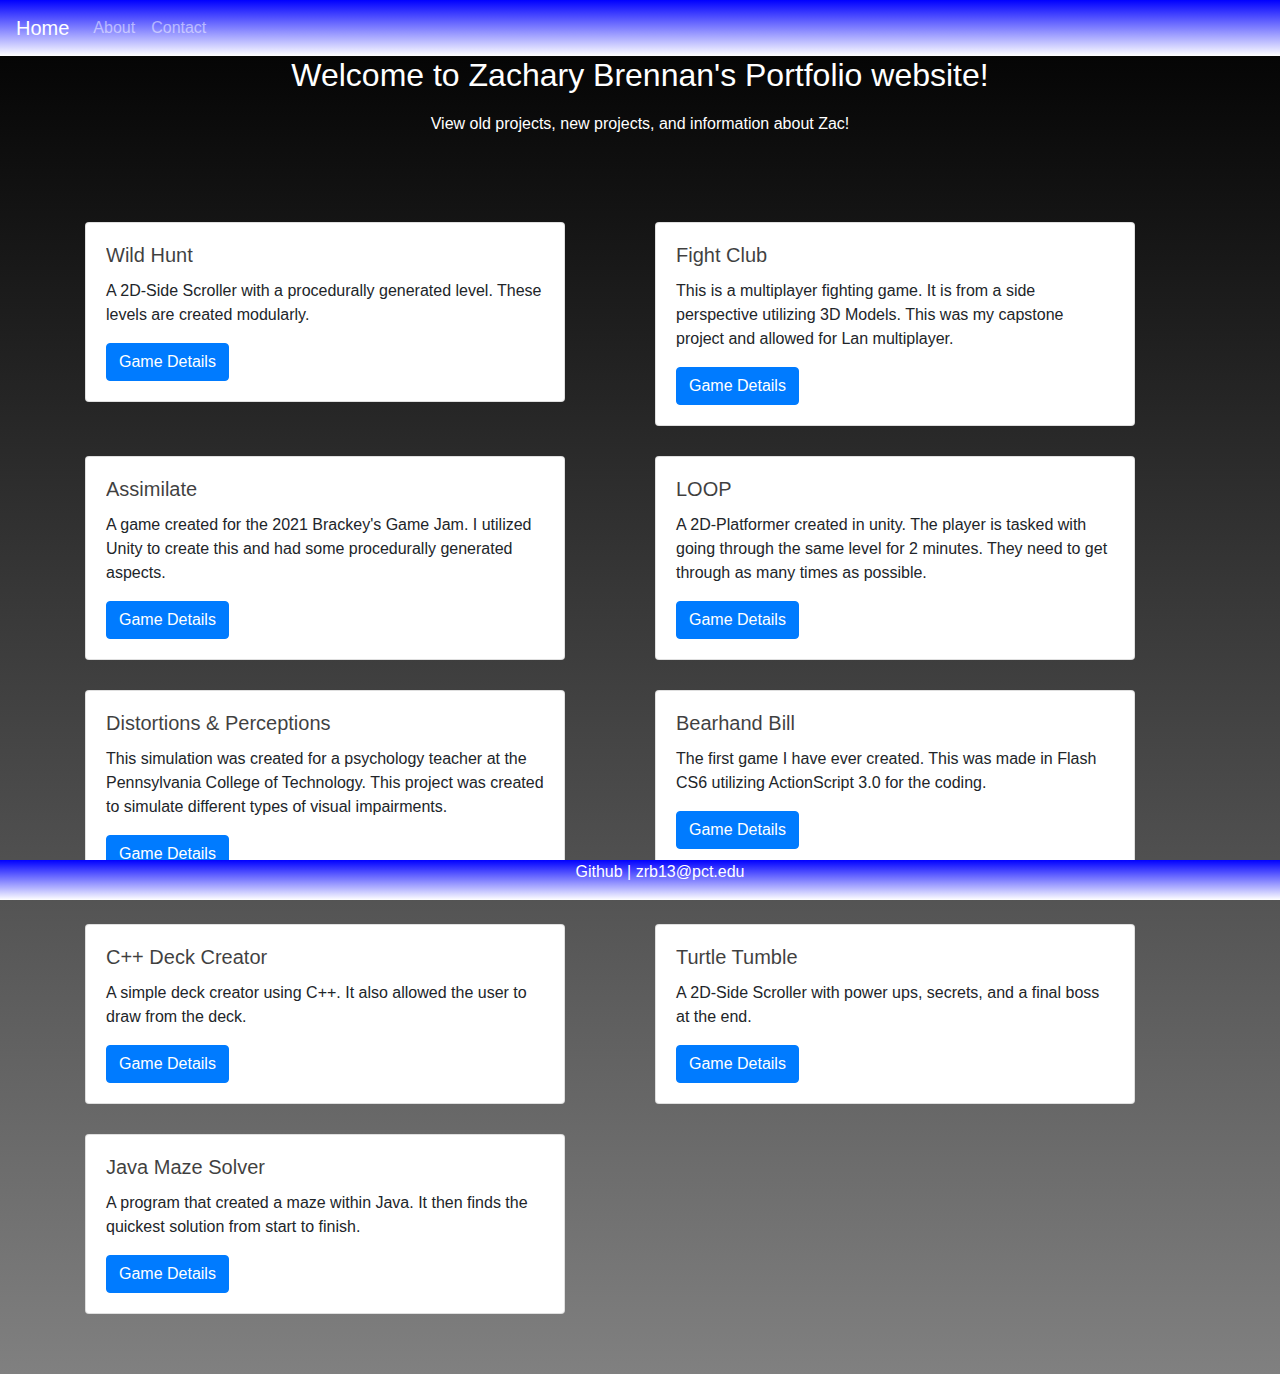
==== index.html @ d5c35f7d "Adding the first couple pages to my portfolio website." ====
<!DOCTYPE html> 

<html lang="en-US">

<head>
<!-- metadata  -->
      <meta charset="utf-8">
      <meta name="author" content="Zachary Brennan">
      <meta name="description" content="Landing page that everyone goes to when coming.">
      <title>Home</title>
      <!-- Required meta tags for Bootstrap 4 -->

	  <meta name="viewport" content="width=device-width, initial-scale=1, shrink-to-fit=no">

   <!-- Bootstrap CSS Librarys -->

   <link rel="stylesheet" href="https://stackpath.bootstrapcdn.com/bootstrap/4.4.1/css/bootstrap.min.css" integrity="sha384-Vkoo8x4CGsO3+Hhxv8T/Q5PaXtkKtu6ug5TOeNV6gBiFeWPGFN9MuhOf23Q9Ifjh" crossorigin="anonymous">

   <link rel="stylesheet" type="text/css" href="Styles/styles.css">
</head>

<body>
	<header>
		<!-- Bootstrap for making a nav bar -->
		<nav class="navbar navbar-expand-lg navbar-dark bg-dark">
		  <a class="navbar-brand" href="#">Home</a>
		  <button class="navbar-toggler" type="button" data-toggle="collapse" data-target="#navbarNav" aria-controls="navbarNav" aria-expanded="false" aria-label="Toggle navigation">
		    <span class="navbar-toggler-icon"></span>
		  </button>
		  <!-- Puts the links on the nav -->
		  <div class="collapse navbar-collapse" id="navbarNav">
		    <ul class="navbar-nav">
		      <li class="nav-item">
		        <a class="nav-link" href="About.html">About</a>
		      </li>
		      <li class="nav-item">
		        <a class="nav-link" href="Contact.html">Contact</a>
		      </li>
		    </ul>
		  </div>
	</nav>
	</header>
		
	<main>
		<!-- Body and main information/Content -->
		<h2>Welcome to Zachary Brennan's Portfolio website!</h2>
		<p class="information">
			View old projects, new projects, and information about Zac!
		</p>

		<!-- Bootstrap container holding cards. --> 
	  <div class="container">
	  	<!-- First row of cards -->
	  <div class="row">
	    <div class="col">
	    	<!-- Bootstrap cards. -->
	      <div class="card">
			  <div class="card-body">
			    <h5 class="card-title">Wild Hunt</h5>
			    <p class="card-text"> A 2D-Side Scroller with a procedurally generated level. These levels are created modularly.</p>
			    <a href="wildhunt.html" class="btn btn-primary">Game Details</a>
			  </div>
			</div>
		</div>
		<div class="col">
			  <!-- Bootstrap cards. -->
	      <div class="card">
			  <div class="card-body">
			    <h5 class="card-title">Fight Club</h5>
			    <p class="card-text"> This is a multiplayer fighting game. It is from a side perspective utilizing 3D Models. This was my capstone project and allowed for Lan multiplayer.</p>
			    <a href="fightclub.html" class="btn btn-primary">Game Details</a>
			  </div>
			</div>
		</div>
	</div>

	  	<!-- Second row of cards -->
	  	<div class="row">
	    <div class="col">
	    	<!-- Bootstrap cards. -->
	      <div class="card">
			  <div class="card-body">
			    <h5 class="card-title">Assimilate</h5>
			    <p class="card-text"> A game created for the 2021 Brackey's Game Jam. I utilized Unity to create this and had some procedurally generated aspects.</p>
			    <a href="assimilate.html" class="btn btn-primary">Game Details</a>
			  </div>
			</div>
	    </div>
	  
	    <div class="col">
	    	<!-- Bootstrap cards. -->
	      <div class="card">
			  <div class="card-body">
			    <h5 class="card-title">LOOP</h5>
			    <p class="card-text"> A 2D-Platformer created in unity. The player is tasked with going through the same level for 2 minutes. They need to get through as many times as possible.</p>
			    <a href="loop.html" class="btn btn-primary">Game Details</a>
			  </div>
	    	</div>
	    </div>
	 </div>

	  	<!-- Third row of cards -->
	  <div class="row">
	    <div class="col">
	    	<!-- Bootstrap cards. -->
	      <div class="card">
			  <div class="card-body">
			    <h5 class="card-title">Distortions & Perceptions</h5>
			    <p class="card-text"> This simulation was created for a psychology teacher at the Pennsylvania College of Technology. This project was created to simulate different types of visual impairments.</p>
			    <a href="perception.html" class="btn btn-primary">Game Details</a>
			  </div>
			</div>
	    </div>

	    <div class="col">
	    	<!-- Bootstrap cards. -->
	      <div class="card">
			  <div class="card-body">
			    <h5 class="card-title">Bearhand Bill</h5>
			    <p class="card-text"> The first game I have ever created. This was made in Flash CS6 utilizing ActionScript 3.0 for the coding. </p> 
			    <a href="bearhand.html" class="btn btn-primary">Game Details</a>
			  </div>
			</div>
	    </div>
	</div>
	  	<!-- Fourth row of cards -->
	  <div class="row">
	    <div class="col">
	    	<!-- Bootstrap cards. -->
	      <div class="card">
			  <div class="card-body">
			    <h5 class="card-title">C++ Deck Creator</h5>
			    <p class="card-text"> A simple deck creator using C++. It also allowed the user to draw from the deck. </p>
			    <a href="fightclub.html" class="btn btn-primary">Game Details</a>
			  </div>
			</div>
		</div>

	    <div class="col">
	    	<!-- Bootstrap cards. -->
	      <div class="card">
			  <div class="card-body">
			    <h5 class="card-title">Turtle Tumble</h5>
			    <p class="card-text"> A 2D-Side Scroller with power ups, secrets, and a final boss at the end.</p>
			    <a href="turtle.html" class="btn btn-primary">Game Details</a>
			  </div>
			</div>
	    </div>

	</div>
	
	  	<!-- Fifth row of cards -->
	  <div class="row">
	    <div class="col">
	    	<!-- Bootstrap cards. -->
	      <div class="card">
			  <div class="card-body">
			    <h5 class="card-title">Java Maze Solver</h5>
			    <p class="card-text"> A program that created a maze within Java. It then finds the quickest solution from start to finish.</p>
			    <a href="maze.html" class="btn btn-primary">Game Details</a>
			  </div>
			</div>
	    </div>
	</main>
		<!-- Row Buffer -->
	  <div class="row">
	    </div>
 	  <div class="row">
	    </div>
	</main>
<!-- Scripts -->
	<script src="https://code.jquery.com/jquery-3.4.1.slim.min.js" integrity="sha384-J6qa4849blE2+poT4WnyKhv5vZF5SrPo0iEjwBvKU7imGFAV0wwj1yYfoRSJoZ+n" crossorigin="anonymous"></script>
	<script src="https://cdn.jsdelivr.net/npm/popper.js@1.16.0/dist/umd/popper.min.js" integrity="sha384-Q6E9RHvbIyZFJoft+2mJbHaEWldlvI9IOYy5n3zV9zzTtmI3UksdQRVvoxMfooAo" crossorigin="anonymous"></script>
	<script src="https://stackpath.bootstrapcdn.com/bootstrap/4.4.1/js/bootstrap.min.js" integrity="sha384-wfSDF2E50Y2D1uUdj0O3uMBJnjuUD4Ih7YwaYd1iqfktj0Uod8GCExl3Og8ifwB6" crossorigin="anonymous"></script>
</body>

<!-- Footer -->
<footer>
	<ul>
		<!-- Bottom Nav -->
		<li class="footnav"><a href="https://github.com/17zbrennan">Github</a></li>
		<li class="footnav">|</li>
		<li class="footnav">zrb13@pct.edu</li>
	</ul>

</footer>

</html>
---- Styles/styles.css ----
h1 {color: blue;}

h2{color: white;
	text-align: center;
}

h5{color:black;
background-color: white; opacity:.75;}
body {
  background-image: linear-gradient(black, gray);

	 position: relative;
	 min-height: 100%;
	 min-height: 100vh;
}

nav{background-image: linear-gradient(rgb(0, 0, 255), rgb(255, 255, 255));}

header {background-image: linear-gradient(rgb(0, 0, 255), rgb(255, 255, 255));}
footer {
	background-image: linear-gradient(rgb(0, 0, 255), rgb(255, 255, 255));
	text-align: center;
    position: fixed;
    right: 0;bottom:0;left:0;
    width: 100%;
}

a:link {
  color: white;
}

a:visited {
  color: white;
}

a:hover {
  color: blue;
}

a:active {
  color: blue;
}

.center{
	display: block;
	margin-left: auto;
	margin-right:auto;
	width:50%;
}
.footnav {
	color: white;
	text-align: center;
	display: inline;
}

.information{
	padding: 10px 400px;
	text-align: center;
	color: white;
}
.form_box{
	padding: 10px 400px;
	text-align: center;
}
.card{
	width: 30rem;
}
.container{
	padding-top: 30px;
	align-content: center;
}

.row{
		padding-top: 30px;
	align-content: center;
}
.image_game{
	padding: 50px 250px;
}
.game_info{
	font-size: 24px;
	color: white;
}
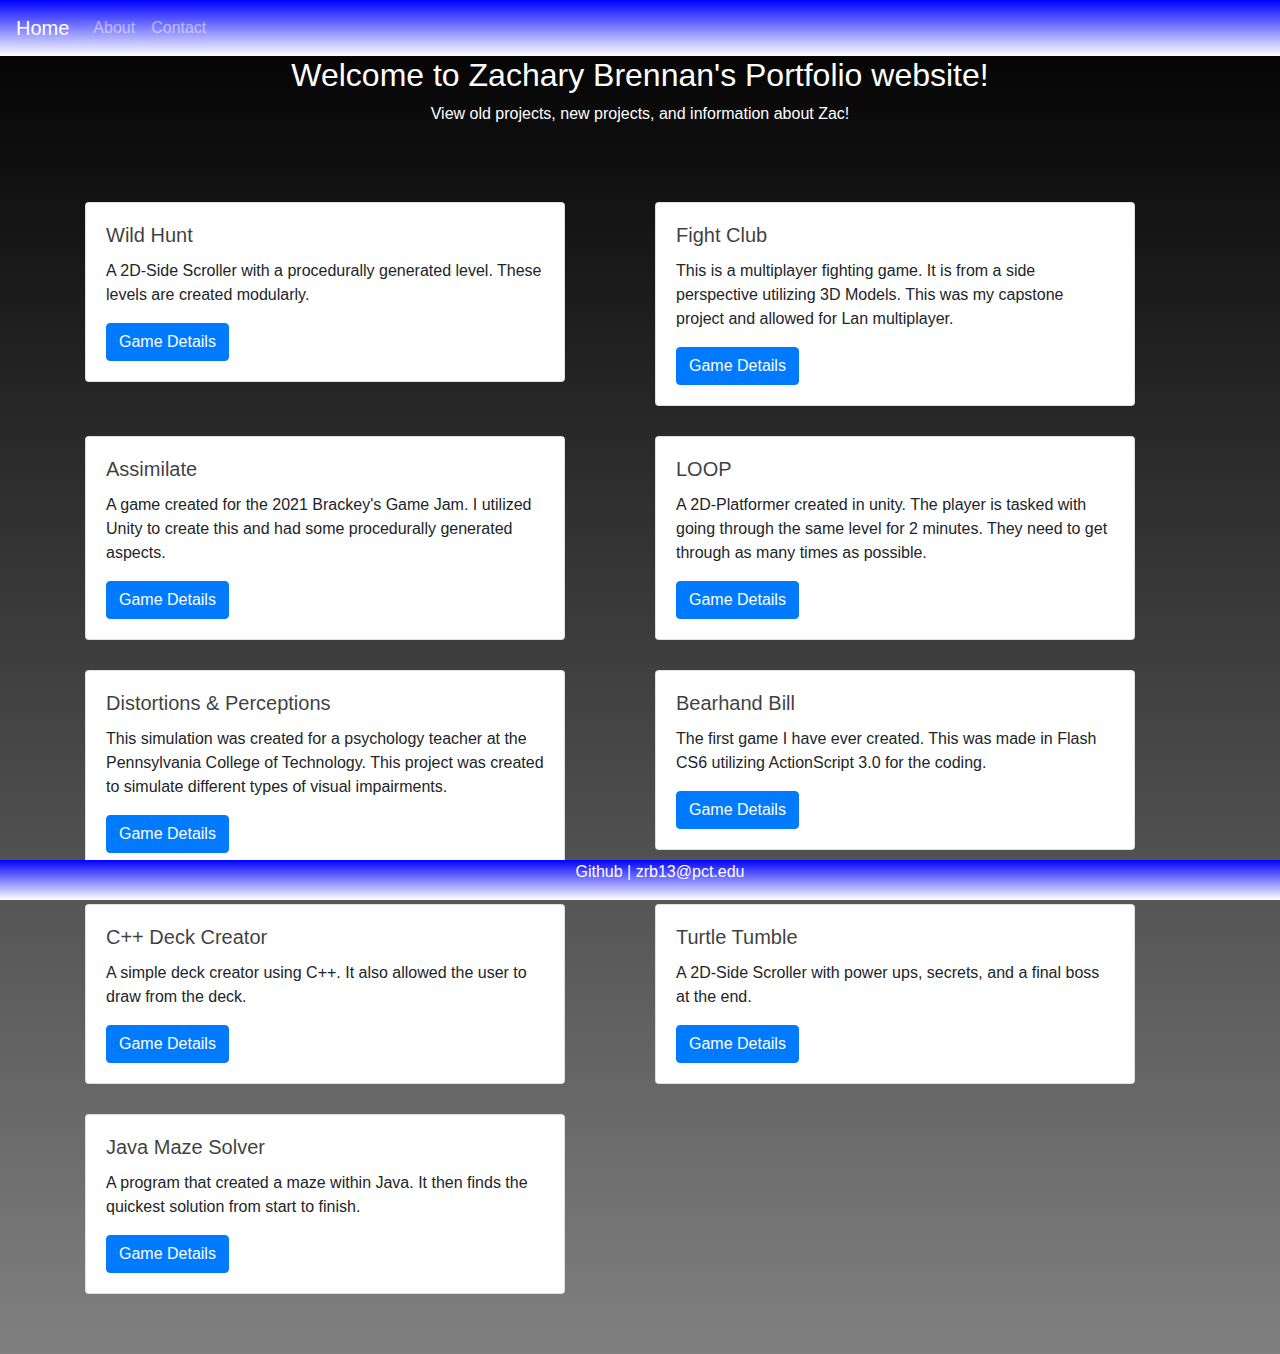
==== commit 956c4476: "Changed formating" ====
--- a/index.html
+++ b/index.html
@@ -4,6 +4,7 @@
 
 <head>
 <!-- metadata  -->
+	  <meta name="viewport" content="width=device-width, initial-scale=1.0">
       <meta charset="utf-8">
       <meta name="author" content="Zachary Brennan">
       <meta name="description" content="Landing page that everyone goes to when coming.">
--- a/Styles/styles.css
+++ b/Styles/styles.css
@@ -55,7 +55,7 @@
 }
 
 .information{
-	padding: 10px 400px;
+	
 	text-align: center;
 	color: white;
 }
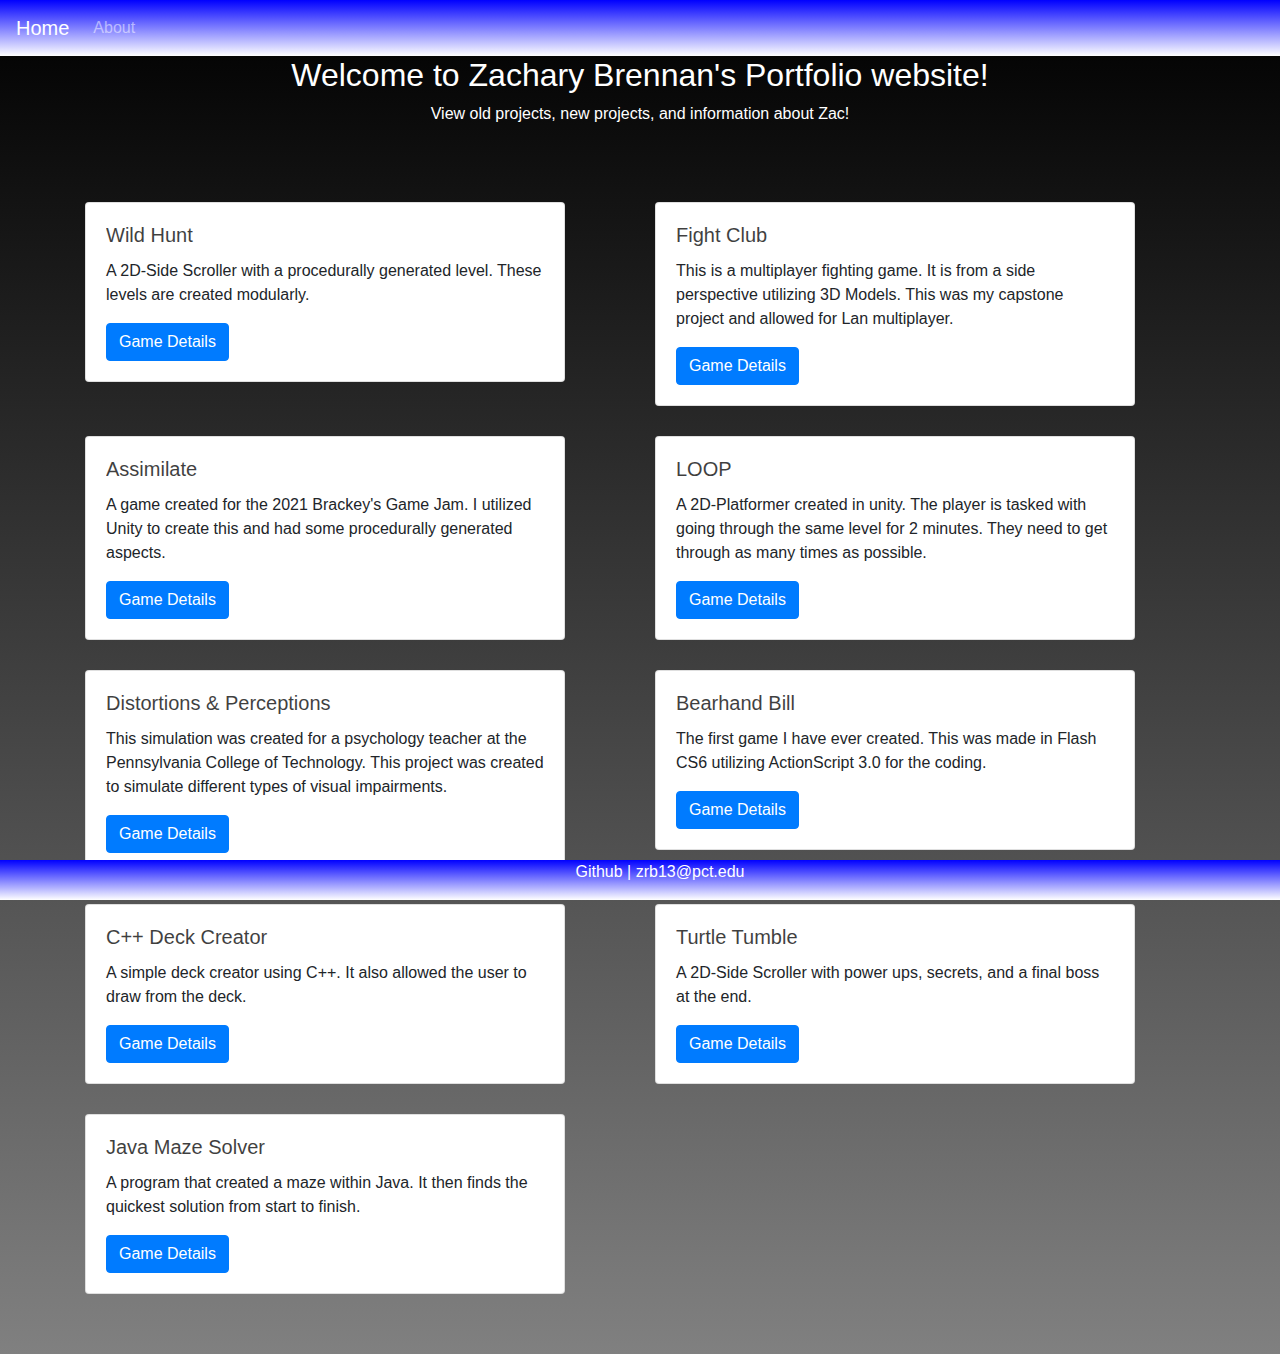
==== commit 0a310979: "Changed some fundamental differences" ====
--- a/index.html
+++ b/index.html
@@ -34,9 +34,7 @@
 		      <li class="nav-item">
 		        <a class="nav-link" href="About.html">About</a>
 		      </li>
-		      <li class="nav-item">
-		        <a class="nav-link" href="Contact.html">Contact</a>
-		      </li>
+		     
 		    </ul>
 		  </div>
 	</nav>
@@ -45,7 +43,7 @@
 	<main>
 		<!-- Body and main information/Content -->
 		<h2>Welcome to Zachary Brennan's Portfolio website!</h2>
-		<p class="information">
+		<p class="center">
 			View old projects, new projects, and information about Zac!
 		</p>
 
--- a/Styles/styles.css
+++ b/Styles/styles.css
@@ -4,20 +4,6 @@
 h2{color: white;
 	text-align: center;
 }
-
-h5{color:black;
-background-color: white; opacity:.75;}
-body {
-  background-image: linear-gradient(black, gray);
-
-	 position: relative;
-	 min-height: 100%;
-	 min-height: 100vh;
-}
-
-nav{background-image: linear-gradient(rgb(0, 0, 255), rgb(255, 255, 255));}
-
-header {background-image: linear-gradient(rgb(0, 0, 255), rgb(255, 255, 255));}
 footer {
 	background-image: linear-gradient(rgb(0, 0, 255), rgb(255, 255, 255));
 	text-align: center;
@@ -25,6 +11,21 @@
     right: 0;bottom:0;left:0;
     width: 100%;
 }
+
+h5{color:black;
+background-color: white; opacity:.75;}
+
+html, body {
+  background-image: linear-gradient(black, gray);
+
+   background-repeat:no-repeat;
+   background-size:cover;
+}
+
+nav{background-image: linear-gradient(rgb(0, 0, 255), rgb(255, 255, 255));}
+
+header {background-image: linear-gradient(rgb(0, 0, 255), rgb(255, 255, 255));}
+
 
 a:link {
   color: white;
@@ -54,9 +55,14 @@
 	display: inline;
 }
 
+.center{
+	text-align: center;
+	color: white;
+}
 .information{
-	
-	text-align: center;
+	text-align: justify;
+	 margin-right: 400px;
+ 	 margin-left: 400px;
 	color: white;
 }
 .form_box{
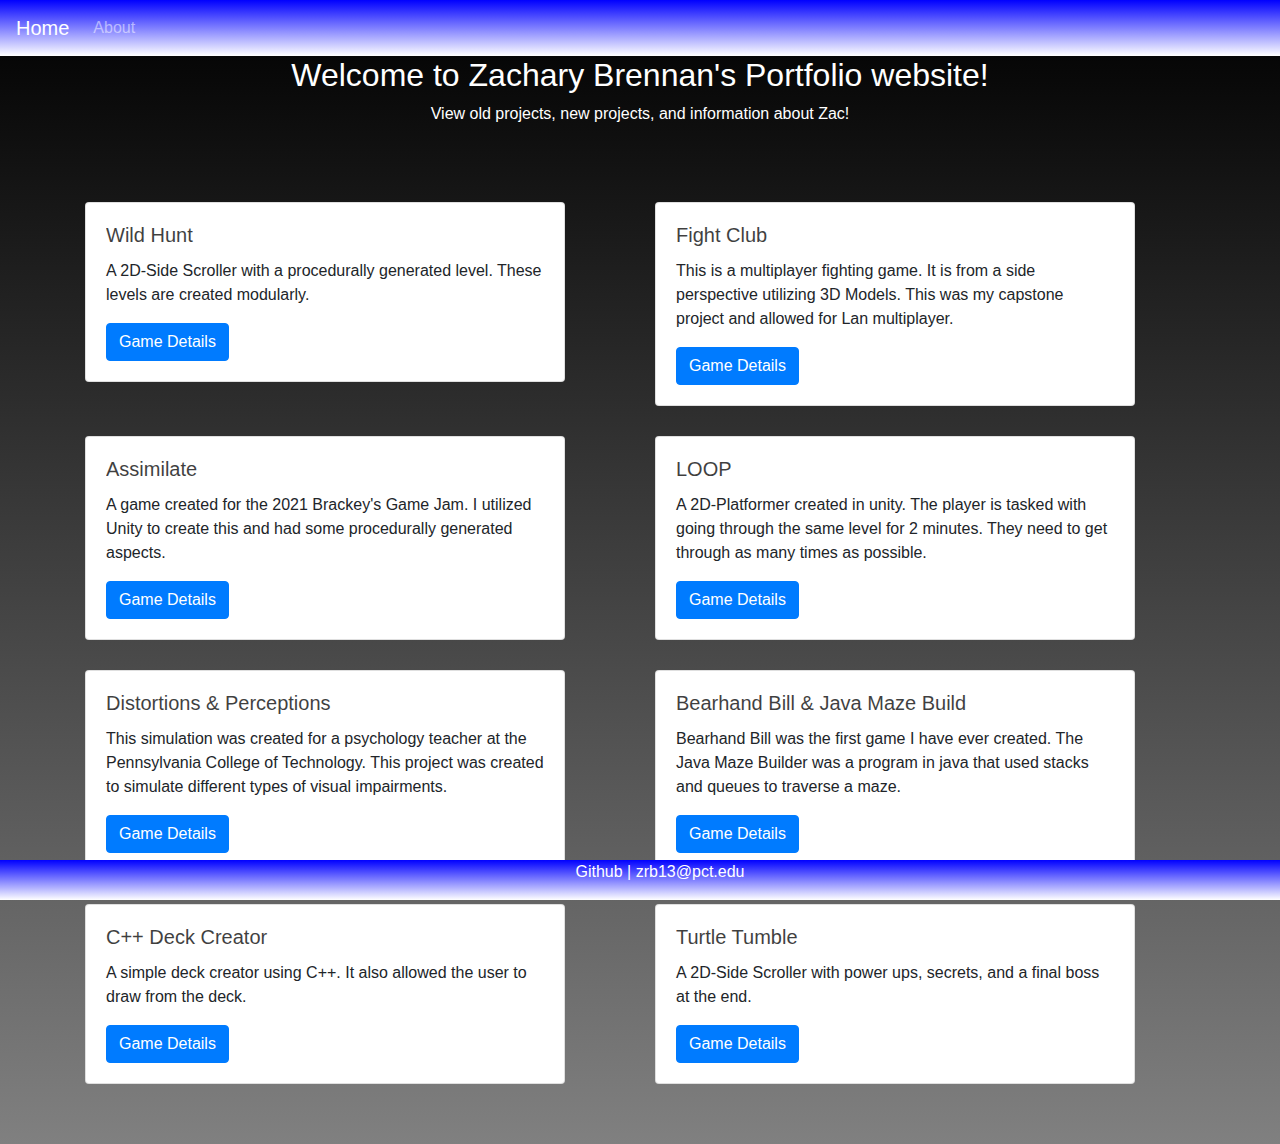
==== commit f14fce86: "Added the final page." ====
--- a/index.html
+++ b/index.html
@@ -115,8 +115,8 @@
 	    	<!-- Bootstrap cards. -->
 	      <div class="card">
 			  <div class="card-body">
-			    <h5 class="card-title">Bearhand Bill</h5>
-			    <p class="card-text"> The first game I have ever created. This was made in Flash CS6 utilizing ActionScript 3.0 for the coding. </p> 
+			    <h5 class="card-title">Bearhand Bill & Java Maze Build</h5>
+			    <p class="card-text"> Bearhand Bill was the first game I have ever created. The Java Maze Builder was a program in java that used stacks and queues to traverse a maze.</p> 
 			    <a href="bearhand.html" class="btn btn-primary">Game Details</a>
 			  </div>
 			</div>
@@ -130,7 +130,7 @@
 			  <div class="card-body">
 			    <h5 class="card-title">C++ Deck Creator</h5>
 			    <p class="card-text"> A simple deck creator using C++. It also allowed the user to draw from the deck. </p>
-			    <a href="fightclub.html" class="btn btn-primary">Game Details</a>
+			    <a href="deck.html" class="btn btn-primary">Game Details</a>
 			  </div>
 			</div>
 		</div>
@@ -147,19 +147,6 @@
 	    </div>
 
 	</div>
-	
-	  	<!-- Fifth row of cards -->
-	  <div class="row">
-	    <div class="col">
-	    	<!-- Bootstrap cards. -->
-	      <div class="card">
-			  <div class="card-body">
-			    <h5 class="card-title">Java Maze Solver</h5>
-			    <p class="card-text"> A program that created a maze within Java. It then finds the quickest solution from start to finish.</p>
-			    <a href="maze.html" class="btn btn-primary">Game Details</a>
-			  </div>
-			</div>
-	    </div>
 	</main>
 		<!-- Row Buffer -->
 	  <div class="row">
--- a/Styles/styles.css
+++ b/Styles/styles.css
@@ -10,16 +10,19 @@
     position: fixed;
     right: 0;bottom:0;left:0;
     width: 100%;
+    z-index: 999;
 }
 
 h5{color:black;
 background-color: white; opacity:.75;}
 
 html, body {
-  background-image: linear-gradient(black, gray);
+   width: 100%
+   height:125%;
+   background-image: linear-gradient(black, gray);
+   background-size: cover;
+   background-repeat:no-repeat;
 
-   background-repeat:no-repeat;
-   background-size:cover;
 }
 
 nav{background-image: linear-gradient(rgb(0, 0, 255), rgb(255, 255, 255));}
@@ -59,6 +62,12 @@
 	text-align: center;
 	color: white;
 }
+.about{
+	text-align: justify;
+	 margin-right: 250px;
+ 	 
+	color: white;
+}
 .information{
 	text-align: justify;
 	 margin-right: 400px;
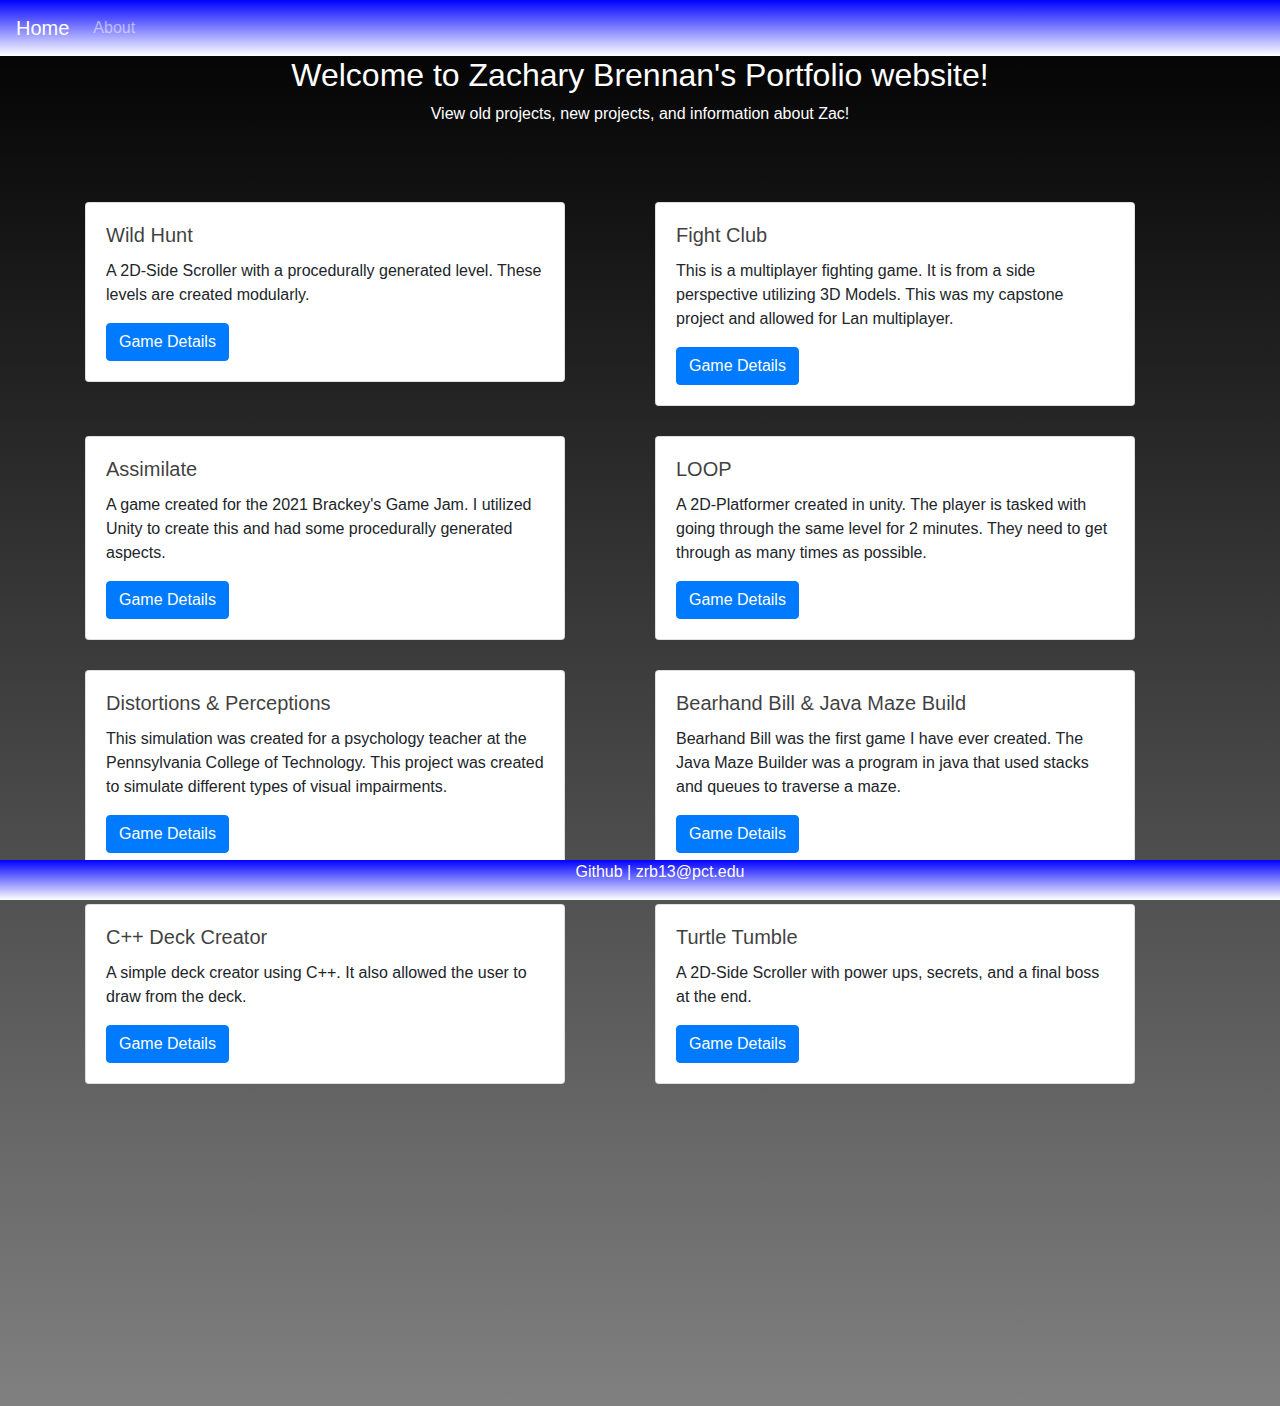
==== commit 15d8176c: "Hopefully final update" ====
--- a/index.html
+++ b/index.html
@@ -117,7 +117,7 @@
 			  <div class="card-body">
 			    <h5 class="card-title">Bearhand Bill & Java Maze Build</h5>
 			    <p class="card-text"> Bearhand Bill was the first game I have ever created. The Java Maze Builder was a program in java that used stacks and queues to traverse a maze.</p> 
-			    <a href="bearhand.html" class="btn btn-primary">Game Details</a>
+			    <a href="bearhandjavamaze.html" class="btn btn-primary">Game Details</a>
 			  </div>
 			</div>
 	    </div>
--- a/Styles/styles.css
+++ b/Styles/styles.css
@@ -17,7 +17,7 @@
 background-color: white; opacity:.75;}
 
 html, body {
-   width: 100%
+   
    height:125%;
    background-image: linear-gradient(black, gray);
    background-size: cover;
